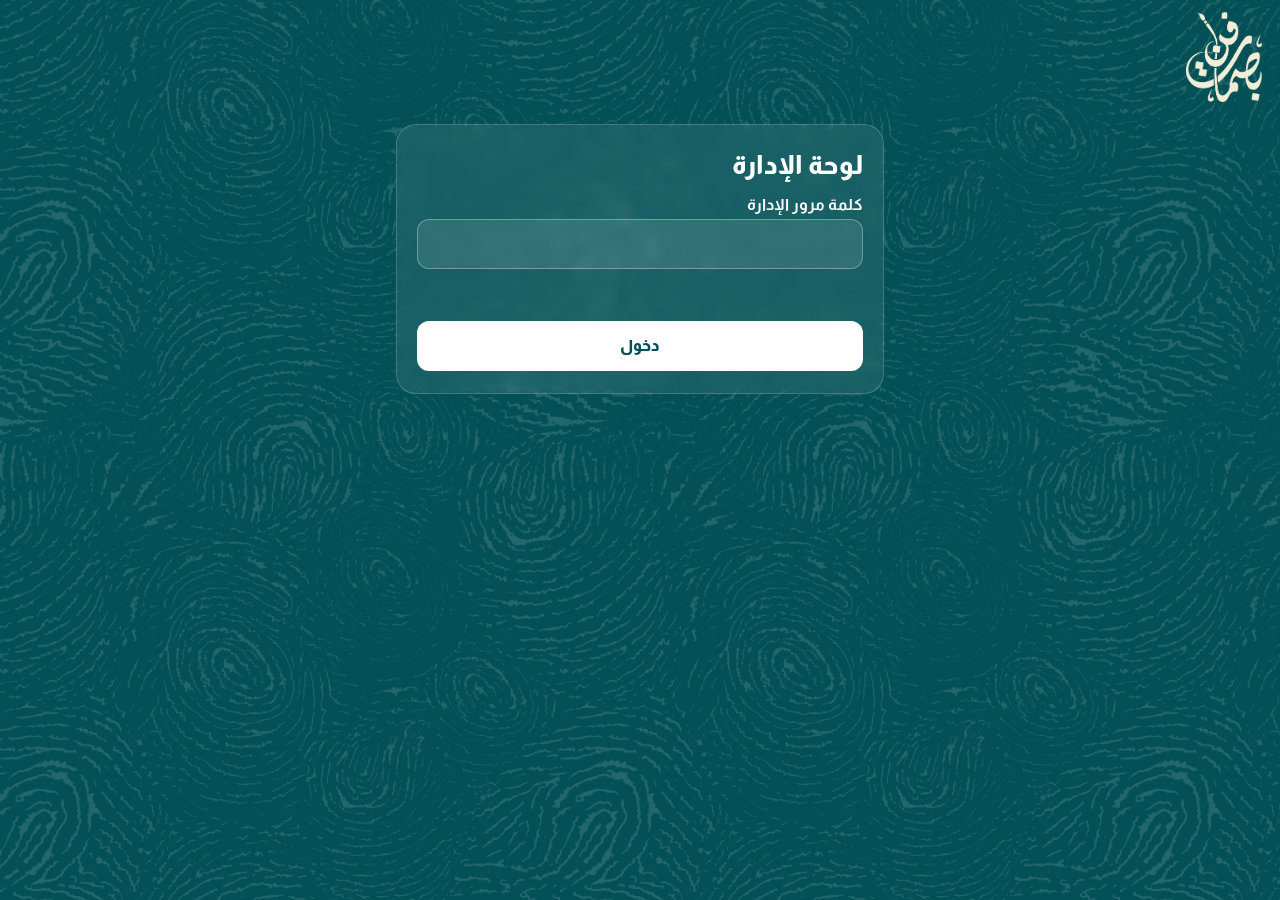
==== admin.html @ 519522b8 "Add files via upload" ====
<!doctype html><html lang="ar" dir="rtl"><head><meta charset="utf-8">
<meta name="viewport" content="width=device-width,initial-scale=1,viewport-fit=cover"><meta name="theme-color" content="#035157"><title>ArtMarks Admin</title>
<link href="https://fonts.googleapis.com/css2?family=Almarai:wght@400;700;800&display=swap" rel="stylesheet">
<link rel="stylesheet" href="style.css"></head><body>
<header><img src="logo.png" alt="بصمات فن"><button id="out" class="l hide">خروج</button></header>
<main>
<section id="lg" class="panel"><h1>لوحة الإدارة</h1>
<label>كلمة مرور الإدارة</label><input id="pw" type="password" autocomplete="off">
<div class="err" id="er"></div><button class="btn" id="in">دخول</button></section>
<div id="app" class="hide">
<section class="panel"><h1>المعرض الحالي</h1><p class="sub" id="cur"></p>
<div id="st"><div>المسجلون<b id="a">0</b></div><div>الداخلون<b id="b">0</b></div></div>
<button class="btn l" id="csv">تنزيل قائمة الزوار (Excel)</button></section>
<section class="panel"><h1>معرض جديد</h1>
<label>اسم المعرض بالعربي</label><input id="n1"><label>Exhibition name (English)</label><input id="n2" style="direction:ltr;text-align:start">
<label>تاريخ المعرض</label><input id="dt" type="date">
<div class="err" id="er2"></div><button class="btn" id="sv">حفظ وتفعيل</button></section>
<section class="panel"><h1>المعارض</h1><div id="list"></div></section>
<p class="sub" id="qt"></p>
</div></main>
<script src="config.js"></script>
<script>
const $=i=>document.getElementById(i);
const api=async(a,d={})=>{try{const r=await fetch(CFG.API,{method:'POST',headers:{'Content-Type':'text/plain'},body:JSON.stringify({a,pass,...d})});return await r.json()}catch(e){return{ok:false,err:'net'}}};
let pass=sessionStorage.getItem('ap')||'';
async function load(){
 const r=await api('events');
 if(!r.ok||!r.events){sessionStorage.removeItem('ap');$('er').textContent=r.err=='locked'?'محاولات كثيرة، انتظري 5 دقائق':'كلمة المرور غير صحيحة';return false}
 $('lg').classList.add('hide');$('app').classList.remove('hide');$('out').classList.remove('hide');
 const act=r.events.find(e=>e.active);
 $('cur').textContent=act?act.name_ar+' – '+act.event_date:'لا يوجد معرض مفعّل — أضيفي معرضاً جديداً';
 const L=$('list');L.innerHTML='';
 r.events.forEach(e=>{const row=document.createElement('div');row.className='row';const t=document.createElement('span');t.textContent=e.name_ar+' · '+e.event_date;row.append(t);
  if(e.active){const b=document.createElement('span');b.className='badge';b.textContent='مفعّل';row.append(b)}
  else{const b=document.createElement('button');b.className='l';b.textContent='تفعيل';b.onclick=async()=>{b.disabled=true;await api('activate',{id:e.id});load()};row.append(b)}
  L.append(row)});
 $('qt').textContent='رسائل الإيميل المتبقية اليوم: '+(r.brevo?'عبر Brevo':r.quota);
 const s=await api('stats');if(s.ok){$('a').textContent=s.total;$('b').textContent=s.inside}
 return true}
$('in').onclick=async()=>{$('er').textContent='';pass=$('pw').value.trim();sessionStorage.setItem('ap',pass);load()};
$('out').onclick=()=>{sessionStorage.removeItem('ap');location.reload()};
$('sv').onclick=async()=>{const e=$('er2');e.textContent='';
 if(!$('n1').value.trim()||!$('n2').value.trim()||!$('dt').value)return e.textContent='أكملي الاسمين والتاريخ';
 $('sv').disabled=true;const r=await api('save_event',{name_ar:$('n1').value,name_en:$('n2').value,date:$('dt').value});$('sv').disabled=false;
 if(!r.ok)return e.textContent='تعذّر الحفظ';['n1','n2','dt'].forEach(i=>$(i).value='');load()};
$('csv').onclick=async()=>{const r=await api('visitors');if(!r.ok)return;
 const q=v=>'"'+String(v??'').replace(/"/g,'""')+'"';
 const rows=[['serial','name','phone','email','registered','checked_in'].join(',')].concat(r.rows.map(x=>[x.serial,x.name,x.phone,x.email,x.registered,x.checked_in].map(q).join(',')));
 const a=document.createElement('a');a.href=URL.createObjectURL(new Blob(['\ufeff'+rows.join('\n')],{type:'text/csv'}));a.download='visitors.csv';a.click()};
if(pass)load();
</script></body></html>
---- style.css ----
:root{--t:#035157;--soft:#d6e6e6}
*{box-sizing:border-box}
html{-webkit-text-size-adjust:100%}
body{margin:0;font-family:Almarai,system-ui,sans-serif;background:var(--t) url(pat.png);background-size:560px;color:#fff;min-height:100vh;min-height:100dvh}
header{display:flex;justify-content:space-between;align-items:center;padding:calc(env(safe-area-inset-top,0px) + 12px) max(18px,env(safe-area-inset-right,0px)) 8px max(18px,env(safe-area-inset-left,0px))}
header img{height:90px}
header.hero{display:block;text-align:center;position:relative;padding-top:calc(env(safe-area-inset-top,0px) + 30px);padding-bottom:6px}
header.hero img{height:clamp(170px,42vw,250px);margin:0 auto;display:block}
header.hero .l{position:absolute;top:calc(env(safe-area-inset-top,0px) + 12px);left:14px;min-height:40px;padding:6px 18px;border-radius:999px}
button{font:inherit;cursor:pointer;border:0;border-radius:12px;padding:12px 20px;min-height:50px;background:#fff;color:var(--t);font-weight:800;-webkit-appearance:none;appearance:none}
button.l{background:transparent;color:#fff;border:1.5px solid #ffffffb0}
button:disabled{opacity:.5}
main{max-width:520px;margin:0 auto;padding:14px 16px calc(env(safe-area-inset-bottom,0px) + 30px)}
.panel{background:#ffffff14;border:1px solid #ffffff2e;border-radius:20px;padding:22px 20px;-webkit-backdrop-filter:blur(6px);backdrop-filter:blur(6px)}
h1{margin:.1em 0;font-size:1.65rem;font-weight:800}
.sub{color:var(--soft);margin:0 0 14px;line-height:1.7}
label{display:block;font-weight:700;margin:16px 0 6px}
input{width:100%;font:inherit;font-size:16px;min-height:50px;padding:12px 14px;color:#fff;background:#ffffff1c;border:1.5px solid #ffffff4d;border-radius:12px;-webkit-appearance:none;appearance:none}
input::placeholder{color:#ffffff80}
input:focus,button:focus-visible{outline:0;border-color:#fff;box-shadow:0 0 0 3px #ffffff40}
input:-webkit-autofill{-webkit-text-fill-color:#fff;transition:background-color 9999s}
input[type=email],input[type=tel],#code{direction:ltr;text-align:start}
.err{color:#ffc9c4;min-height:1.5em;margin:10px 0;font-weight:700}
.btn{width:100%;margin-top:8px}
canvas{width:100%;height:auto;border-radius:16px;box-shadow:0 10px 30px #0006;margin-bottom:14px}
.hide{display:none!important}
#ov{position:fixed;inset:0;display:none;flex-direction:column;align-items:center;justify-content:center;color:#fff;text-align:center;font-size:1.7rem;font-weight:800;z-index:9;padding:20px}
#ov small{font-size:1.1rem;font-weight:400}
#st{display:flex;gap:10px;margin-bottom:12px}
#st div{flex:1;background:#ffffff1a;border:1px solid #ffffff2e;border-radius:12px;padding:10px;text-align:center}
#st b{display:block;font-size:1.8rem}
#rd{border-radius:12px;overflow:hidden}
input[type=date]{color-scheme:dark}
.row{display:flex;justify-content:space-between;align-items:center;gap:10px;padding:12px 0;border-top:1px solid #ffffff2e}
.row button{min-height:40px;padding:6px 16px}
.badge{background:#fff;color:var(--t);border-radius:999px;padding:4px 12px;font-weight:800;font-size:.9rem}
.panel+.panel{margin-top:14px}
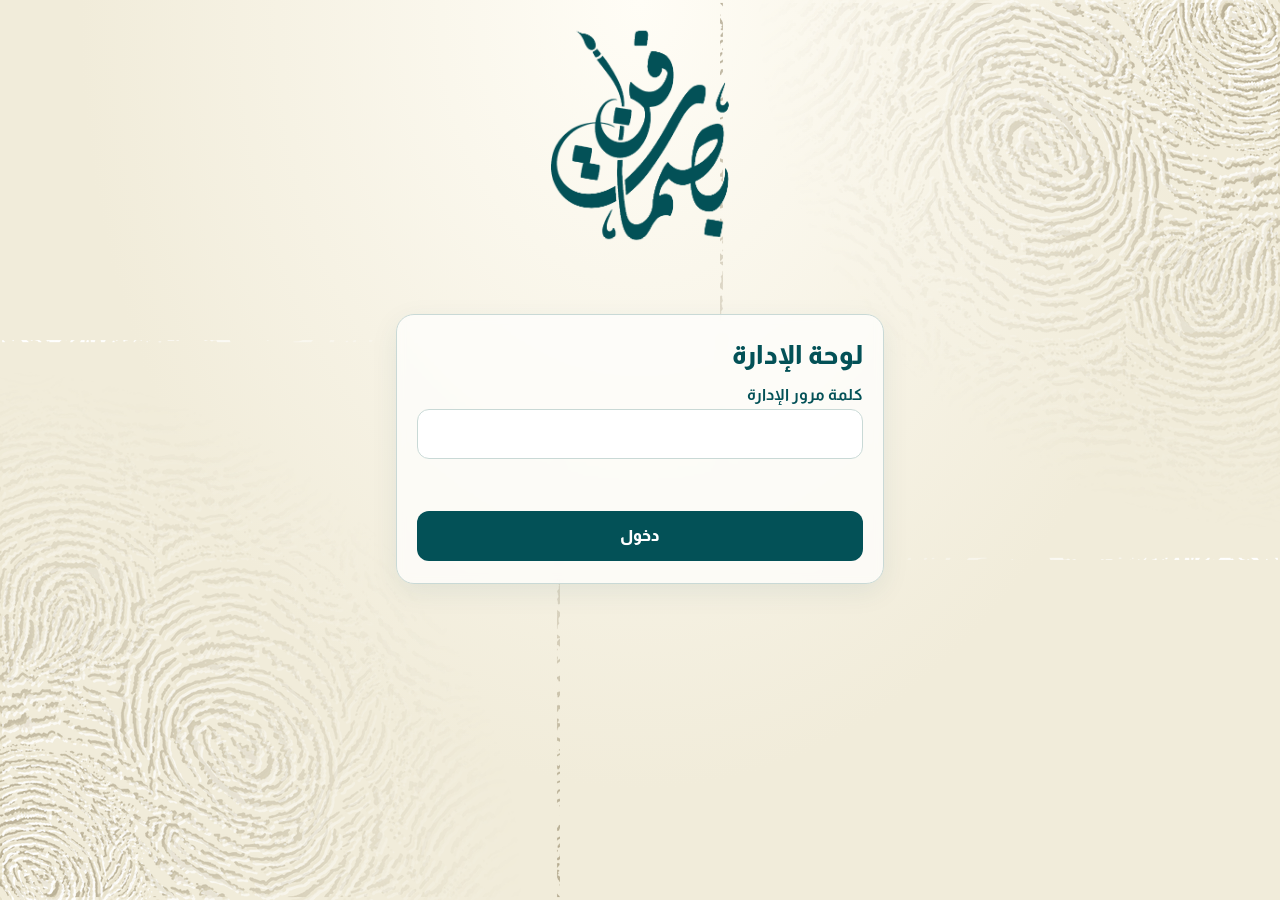
==== commit b966f78c: "Add files via upload" ====
--- a/admin.html
+++ b/admin.html
@@ -1,51 +1,204 @@
-<!doctype html><html lang="ar" dir="rtl"><head><meta charset="utf-8">
-<meta name="viewport" content="width=device-width,initial-scale=1,viewport-fit=cover"><meta name="theme-color" content="#035157"><title>ArtMarks Admin</title>
-<link href="https://fonts.googleapis.com/css2?family=Almarai:wght@400;700;800&display=swap" rel="stylesheet">
-<link rel="stylesheet" href="style.css"></head><body>
-<header><img src="logo.png" alt="بصمات فن"><button id="out" class="l hide">خروج</button></header>
-<main>
-<section id="lg" class="panel"><h1>لوحة الإدارة</h1>
-<label>كلمة مرور الإدارة</label><input id="pw" type="password" autocomplete="off">
-<div class="err" id="er"></div><button class="btn" id="in">دخول</button></section>
-<div id="app" class="hide">
-<section class="panel"><h1>المعرض الحالي</h1><p class="sub" id="cur"></p>
-<div id="st"><div>المسجلون<b id="a">0</b></div><div>الداخلون<b id="b">0</b></div></div>
-<button class="btn l" id="csv">تنزيل قائمة الزوار (Excel)</button></section>
-<section class="panel"><h1>معرض جديد</h1>
-<label>اسم المعرض بالعربي</label><input id="n1"><label>Exhibition name (English)</label><input id="n2" style="direction:ltr;text-align:start">
-<label>تاريخ المعرض</label><input id="dt" type="date">
-<div class="err" id="er2"></div><button class="btn" id="sv">حفظ وتفعيل</button></section>
-<section class="panel"><h1>المعارض</h1><div id="list"></div></section>
-<p class="sub" id="qt"></p>
-</div></main>
-<script src="config.js"></script>
-<script>
-const $=i=>document.getElementById(i);
-const api=async(a,d={})=>{try{const r=await fetch(CFG.API,{method:'POST',headers:{'Content-Type':'text/plain'},body:JSON.stringify({a,pass,...d})});return await r.json()}catch(e){return{ok:false,err:'net'}}};
-let pass=sessionStorage.getItem('ap')||'';
-async function load(){
- const r=await api('events');
- if(!r.ok||!r.events){sessionStorage.removeItem('ap');$('er').textContent=r.err=='locked'?'محاولات كثيرة، انتظري 5 دقائق':'كلمة المرور غير صحيحة';return false}
- $('lg').classList.add('hide');$('app').classList.remove('hide');$('out').classList.remove('hide');
- const act=r.events.find(e=>e.active);
- $('cur').textContent=act?act.name_ar+' – '+act.event_date:'لا يوجد معرض مفعّل — أضيفي معرضاً جديداً';
- const L=$('list');L.innerHTML='';
- r.events.forEach(e=>{const row=document.createElement('div');row.className='row';const t=document.createElement('span');t.textContent=e.name_ar+' · '+e.event_date;row.append(t);
-  if(e.active){const b=document.createElement('span');b.className='badge';b.textContent='مفعّل';row.append(b)}
-  else{const b=document.createElement('button');b.className='l';b.textContent='تفعيل';b.onclick=async()=>{b.disabled=true;await api('activate',{id:e.id});load()};row.append(b)}
-  L.append(row)});
- $('qt').textContent='رسائل الإيميل المتبقية اليوم: '+(r.brevo?'عبر Brevo':r.quota);
- const s=await api('stats');if(s.ok){$('a').textContent=s.total;$('b').textContent=s.inside}
- return true}
-$('in').onclick=async()=>{$('er').textContent='';pass=$('pw').value.trim();sessionStorage.setItem('ap',pass);load()};
-$('out').onclick=()=>{sessionStorage.removeItem('ap');location.reload()};
-$('sv').onclick=async()=>{const e=$('er2');e.textContent='';
- if(!$('n1').value.trim()||!$('n2').value.trim()||!$('dt').value)return e.textContent='أكملي الاسمين والتاريخ';
- $('sv').disabled=true;const r=await api('save_event',{name_ar:$('n1').value,name_en:$('n2').value,date:$('dt').value});$('sv').disabled=false;
- if(!r.ok)return e.textContent='تعذّر الحفظ';['n1','n2','dt'].forEach(i=>$(i).value='');load()};
-$('csv').onclick=async()=>{const r=await api('visitors');if(!r.ok)return;
- const q=v=>'"'+String(v??'').replace(/"/g,'""')+'"';
- const rows=[['serial','name','phone','email','registered','checked_in'].join(',')].concat(r.rows.map(x=>[x.serial,x.name,x.phone,x.email,x.registered,x.checked_in].map(q).join(',')));
- const a=document.createElement('a');a.href=URL.createObjectURL(new Blob(['\ufeff'+rows.join('\n')],{type:'text/csv'}));a.download='visitors.csv';a.click()};
-if(pass)load();
-</script></body></html>
+<!doctype html>
+<html lang="ar" dir="rtl">
+  <head>
+    <meta charset="utf-8" />
+    <meta name="viewport" content="width=device-width,initial-scale=1,viewport-fit=cover" />
+    <meta name="theme-color" content="#F1ECDA" />
+    <title>ArtMarks</title>
+    <link
+      href="https://fonts.googleapis.com/css2?family=Almarai:wght@300;400;700;800&display=swap"
+      rel="stylesheet"
+    />
+    <link rel="stylesheet" href="style.css" />
+  </head>
+  <body class="staff">
+    <header><img src="logo-teal.png" alt="بصمات فن" /></header>
+    <main>
+      <section id="lg" class="panel">
+        <h1>لوحة الإدارة</h1>
+        <label>كلمة مرور الإدارة</label><input id="pw" type="password" autocomplete="off" />
+        <div class="err" id="er"></div>
+        <button class="btn" id="in">دخول</button>
+      </section>
+      <div id="app" class="hide">
+        <section class="panel">
+          <h1>المعرض الحالي</h1>
+          <p class="sub" id="cur"></p>
+          <div id="st">
+            <div>الضيوف المسجلون<b id="a1">0</b></div>
+            <div>الضيوف الداخلون<b id="b1">0</b></div>
+            <div>الفنانون المسجلون<b id="a2">0</b></div>
+            <div>الفنانون الداخلون<b id="b2">0</b></div>
+          </div>
+          <button class="btn l" id="csv">تنزيل قائمة الزوار (Excel)</button>
+        </section>
+        <section class="panel">
+          <h1>رموز الدخول</h1>
+          <p class="sub">رمز الفنانين (يعطى للفنانين المشاركين فقط):</p>
+          <div class="code" id="ac"></div>
+          <input
+            id="nac"
+            placeholder="رمز جديد (4–12 حرفاً أو رقماً)"
+            style="direction: ltr"
+          /><button class="btn l" id="sac">تغيير رمز الفنانين</button>
+          <p class="sub" style="margin-top: 14px">رمز فريق البوابة:</p>
+          <div class="code" id="gp"></div>
+          <div class="err" id="er3"></div>
+        </section>
+        <section class="panel">
+          <h1>معرض جديد</h1>
+          <label>اسم المعرض بالعربي</label><input id="n1" /><label>Exhibition name (English)</label
+          ><input id="n2" style="direction: ltr; text-align: start" /> <label>تاريخ المعرض</label
+          ><input id="dt" type="date" />
+          <div class="err" id="er2"></div>
+          <button class="btn" id="sv">حفظ وتفعيل</button>
+        </section>
+        <section class="panel">
+          <h1>المعارض</h1>
+          <div id="list"></div>
+        </section>
+        <section class="panel links">
+          <h1>الروابط</h1>
+          <div id="lk"></div>
+        </section>
+        <p class="sub" id="qt"></p>
+        <button class="btn l" id="out">خروج</button>
+      </div>
+    </main>
+    <script src="config.js"></script>
+    <script src="common.js"></script>
+    <script>
+      const $ = (i) => document.getElementById(i),
+        LD = (d) => "\u2066" + String(d).replace(/-/g, "\u2011") + "\u2069";
+      let pass = sessionStorage.getItem("ap") || "";
+      const api = (a, d = {}) => AM.api(a, { pass, ...d });
+      async function load() {
+        const r = await api("events");
+        if (!r.ok || !r.events) {
+          sessionStorage.removeItem("ap");
+          $("er").textContent =
+            r.err == "locked" ? "محاولات كثيرة، انتظري 5 دقائق" : "كلمة المرور غير صحيحة";
+          return false;
+        }
+        $("lg").classList.add("hide");
+        $("app").classList.remove("hide");
+        const act = r.events.find((e) => e.active);
+        $("cur").textContent = act
+          ? act.name_ar + " – " + LD(act.event_date)
+          : "لا يوجد معرض مفعّل — أضيفي معرضاً جديداً";
+        $("ac").textContent = r.artist_code;
+        $("gp").textContent = r.gate_pin;
+        const L = $("list");
+        L.innerHTML = "";
+        r.events.forEach((e) => {
+          const row = document.createElement("div");
+          row.className = "row";
+          const t = document.createElement("span");
+          t.textContent = e.name_ar + " · " + LD(e.event_date);
+          row.append(t);
+          if (e.active) {
+            const b = document.createElement("span");
+            b.className = "badge";
+            b.textContent = "مفعّل";
+            row.append(b);
+          } else {
+            const b = document.createElement("button");
+            b.className = "l";
+            b.textContent = "تفعيل";
+            b.onclick = async () => {
+              b.disabled = true;
+              await api("activate", { id: e.id });
+              load();
+            };
+            row.append(b);
+          }
+          L.append(row);
+        });
+        $("qt").textContent = "رسائل الإيميل المتبقية اليوم: " + (r.brevo ? "عبر Brevo" : r.quota);
+        const base = new URL(".", location.href).href,
+          lk = $("lk");
+        lk.innerHTML = "";
+        [
+          ["صفحة تسجيل الضيوف", base],
+          ["صفحة تسجيل الفنانين", base + "artist.html"],
+          ["بوابة الضيوف", base + "gate.html?type=guest"],
+          ["بوابة الفنانين", base + "gate.html?type=artist"],
+          ["التسجيل الفوري", base + "walkin.html"],
+        ].forEach(([n, u]) => {
+          const a = document.createElement("a");
+          a.href = u;
+          const b = document.createElement("strong");
+          b.textContent = n;
+          const sp = document.createElement("span");
+          sp.textContent = u;
+          sp.style.cssText =
+            "display:block;direction:ltr;text-align:right;font-size:.85rem;color:#2f7f85;font-weight:400";
+          a.append(b, sp);
+          lk.append(a);
+        });
+        const s = await AM.api("stats", { pass });
+        if (s.ok) {
+          $("a1").textContent = s.guest.total;
+          $("b1").textContent = s.guest.inside;
+          $("a2").textContent = s.artist.total;
+          $("b2").textContent = s.artist.inside;
+        }
+        return true;
+      }
+      $("in").onclick = () => {
+        $("er").textContent = "";
+        pass = $("pw").value.trim();
+        sessionStorage.setItem("ap", pass);
+        load();
+      };
+      $("out").onclick = () => {
+        sessionStorage.removeItem("ap");
+        location.reload();
+      };
+      $("sac").onclick = async () => {
+        $("er3").textContent = "";
+        const r = await api("set_artist_code", { code: $("nac").value });
+        if (!r.ok) return ($("er3").textContent = "الرمز يجب أن يكون من 4 إلى 12 حرفاً أو رقماً");
+        $("nac").value = "";
+        load();
+      };
+      $("sv").onclick = async () => {
+        const e = $("er2");
+        e.textContent = "";
+        if (!$("n1").value.trim() || !$("n2").value.trim() || !$("dt").value)
+          return (e.textContent = "أكملي الاسمين والتاريخ");
+        $("sv").disabled = true;
+        const r = await api("save_event", {
+          name_ar: $("n1").value,
+          name_en: $("n2").value,
+          date: $("dt").value,
+        });
+        $("sv").disabled = false;
+        if (!r.ok) return (e.textContent = "تعذّر الحفظ");
+        ["n1", "n2", "dt"].forEach((i) => ($(i).value = ""));
+        load();
+      };
+      $("csv").onclick = async () => {
+        const r = await api("visitors");
+        if (!r.ok) return;
+        const q = (v) => '"' + String(v ?? "").replace(/"/g, '""') + '"';
+        const rows = [
+          ["type", "serial", "name", "phone", "email", "source", "registered", "checked_in"].join(
+            ",",
+          ),
+        ].concat(
+          r.rows.map((x) =>
+            [x.type, AM.pad(x), x.name, x.phone, x.email, x.source, x.registered, x.checked_in]
+              .map(q)
+              .join(","),
+          ),
+        );
+        const a = document.createElement("a");
+        a.href = URL.createObjectURL(new Blob(["\ufeff" + rows.join("\n")], { type: "text/csv" }));
+        a.download = "visitors.csv";
+        a.click();
+      };
+      if (pass) load();
+    </script>
+  </body>
+</html>
--- a/style.css
+++ b/style.css
@@ -1,37 +1,284 @@
-:root{--t:#035157;--soft:#d6e6e6}
-*{box-sizing:border-box}
-html{-webkit-text-size-adjust:100%}
-body{margin:0;font-family:Almarai,system-ui,sans-serif;background:var(--t) url(pat.png);background-size:560px;color:#fff;min-height:100vh;min-height:100dvh}
-header{display:flex;justify-content:space-between;align-items:center;padding:calc(env(safe-area-inset-top,0px) + 12px) max(18px,env(safe-area-inset-right,0px)) 8px max(18px,env(safe-area-inset-left,0px))}
-header img{height:90px}
-header.hero{display:block;text-align:center;position:relative;padding-top:calc(env(safe-area-inset-top,0px) + 30px);padding-bottom:6px}
-header.hero img{height:clamp(170px,42vw,250px);margin:0 auto;display:block}
-header.hero .l{position:absolute;top:calc(env(safe-area-inset-top,0px) + 12px);left:14px;min-height:40px;padding:6px 18px;border-radius:999px}
-button{font:inherit;cursor:pointer;border:0;border-radius:12px;padding:12px 20px;min-height:50px;background:#fff;color:var(--t);font-weight:800;-webkit-appearance:none;appearance:none}
-button.l{background:transparent;color:#fff;border:1.5px solid #ffffffb0}
-button:disabled{opacity:.5}
-main{max-width:520px;margin:0 auto;padding:14px 16px calc(env(safe-area-inset-bottom,0px) + 30px)}
-.panel{background:#ffffff14;border:1px solid #ffffff2e;border-radius:20px;padding:22px 20px;-webkit-backdrop-filter:blur(6px);backdrop-filter:blur(6px)}
-h1{margin:.1em 0;font-size:1.65rem;font-weight:800}
-.sub{color:var(--soft);margin:0 0 14px;line-height:1.7}
-label{display:block;font-weight:700;margin:16px 0 6px}
-input{width:100%;font:inherit;font-size:16px;min-height:50px;padding:12px 14px;color:#fff;background:#ffffff1c;border:1.5px solid #ffffff4d;border-radius:12px;-webkit-appearance:none;appearance:none}
-input::placeholder{color:#ffffff80}
-input:focus,button:focus-visible{outline:0;border-color:#fff;box-shadow:0 0 0 3px #ffffff40}
-input:-webkit-autofill{-webkit-text-fill-color:#fff;transition:background-color 9999s}
-input[type=email],input[type=tel],#code{direction:ltr;text-align:start}
-.err{color:#ffc9c4;min-height:1.5em;margin:10px 0;font-weight:700}
-.btn{width:100%;margin-top:8px}
-canvas{width:100%;height:auto;border-radius:16px;box-shadow:0 10px 30px #0006;margin-bottom:14px}
-.hide{display:none!important}
-#ov{position:fixed;inset:0;display:none;flex-direction:column;align-items:center;justify-content:center;color:#fff;text-align:center;font-size:1.7rem;font-weight:800;z-index:9;padding:20px}
-#ov small{font-size:1.1rem;font-weight:400}
-#st{display:flex;gap:10px;margin-bottom:12px}
-#st div{flex:1;background:#ffffff1a;border:1px solid #ffffff2e;border-radius:12px;padding:10px;text-align:center}
-#st b{display:block;font-size:1.8rem}
-#rd{border-radius:12px;overflow:hidden}
-input[type=date]{color-scheme:dark}
-.row{display:flex;justify-content:space-between;align-items:center;gap:10px;padding:12px 0;border-top:1px solid #ffffff2e}
-.row button{min-height:40px;padding:6px 16px}
-.badge{background:#fff;color:var(--t);border-radius:999px;padding:4px 12px;font-weight:800;font-size:.9rem}
-.panel+.panel{margin-top:14px}
+:root {
+  --t: #035157;
+  --soft: #2f7f85;
+  --line: #c9d9d6;
+  --cream: #f1ecda;
+}
+* {
+  box-sizing: border-box;
+}
+html {
+  -webkit-text-size-adjust: 100%;
+}
+body {
+  margin: 0;
+  font-family: Almarai, system-ui, sans-serif;
+  background: radial-gradient(ellipse at 50% 0, #fffdf6 0, var(--cream) 62%);
+  color: var(--t);
+  min-height: 100vh;
+  min-height: 100dvh;
+  position: relative;
+  overflow-x: hidden;
+}
+body::before,
+body::after {
+  content: "";
+  position: fixed;
+  width: min(560px, 95vw);
+  aspect-ratio: 1;
+  background: url(emboss.png) no-repeat center/contain;
+  pointer-events: none;
+  z-index: 0;
+}
+body::before {
+  top: 0;
+  right: 0;
+}
+body::after {
+  bottom: 0;
+  left: 0;
+  transform: rotate(180deg);
+}
+header,
+main {
+  position: relative;
+  z-index: 1;
+}
+header {
+  display: block;
+  text-align: center;
+  position: relative;
+  padding: calc(env(safe-area-inset-top, 0px) + 30px) 16px 26px;
+}
+header img {
+  height: clamp(150px, 38vw, 210px);
+  margin: 0 auto;
+  display: block;
+}
+header .l {
+  position: absolute;
+  top: calc(env(safe-area-inset-top, 0px) + 12px);
+  left: 14px;
+  min-height: 40px;
+  padding: 6px 18px;
+  border-radius: 999px;
+}
+button {
+  font: inherit;
+  cursor: pointer;
+  border: 0;
+  border-radius: 12px;
+  padding: 12px 20px;
+  min-height: 50px;
+  background: var(--t);
+  color: #fff;
+  font-weight: 800;
+  -webkit-appearance: none;
+  appearance: none;
+}
+button.l {
+  background: transparent;
+  color: var(--t);
+  border: 1.5px solid var(--t);
+}
+button:disabled {
+  opacity: 0.5;
+}
+main {
+  max-width: 520px;
+  margin: 0 auto;
+  padding: 10px 16px calc(env(safe-area-inset-bottom, 0px) + 30px);
+}
+body.staff header {
+  padding-bottom: 34px;
+}
+body.staff main {
+  padding-top: 40px;
+}
+.panel {
+  background: #ffffffb3;
+  border: 1px solid var(--line);
+  border-radius: 18px;
+  padding: 22px 20px;
+  box-shadow: 0 8px 28px #03515714;
+  -webkit-backdrop-filter: blur(4px);
+  backdrop-filter: blur(4px);
+}
+.panel + .panel {
+  margin-top: 14px;
+}
+h1 {
+  margin: 0.1em 0;
+  font-size: 1.65rem;
+  font-weight: 800;
+  color: var(--t);
+}
+.sub {
+  color: var(--soft);
+  margin: 0 0 14px;
+  line-height: 1.7;
+}
+label {
+  display: block;
+  font-weight: 700;
+  margin: 16px 0 6px;
+  color: var(--t);
+}
+input {
+  width: 100%;
+  font: inherit;
+  font-size: 16px;
+  min-height: 50px;
+  padding: 12px 14px;
+  color: #06211e;
+  background: #fff;
+  border: 1.5px solid var(--line);
+  border-radius: 12px;
+  -webkit-appearance: none;
+  appearance: none;
+}
+input::placeholder {
+  color: #8aa7a6;
+}
+input:focus,
+button:focus-visible {
+  outline: 0;
+  border-color: var(--t);
+  box-shadow: 0 0 0 3px #03515728;
+}
+input[type="email"],
+input[type="tel"],
+#code {
+  direction: ltr;
+  text-align: start;
+}
+input[type="date"] {
+  color-scheme: light;
+}
+.err {
+  color: #b3261e;
+  min-height: 1.5em;
+  margin: 10px 0;
+  font-weight: 700;
+}
+.ok {
+  color: #1b7f3b;
+  font-weight: 700;
+  margin: 8px 0;
+}
+.btn {
+  width: 100%;
+  margin-top: 8px;
+}
+canvas {
+  width: 100%;
+  height: auto;
+  border-radius: 14px;
+  box-shadow: 0 10px 30px #03515733;
+  margin-bottom: 14px;
+}
+.hide {
+  display: none !important;
+}
+#ov {
+  position: fixed;
+  inset: 0;
+  display: none;
+  flex-direction: column;
+  align-items: center;
+  justify-content: center;
+  color: #fff;
+  text-align: center;
+  font-size: 1.7rem;
+  font-weight: 800;
+  z-index: 9;
+  padding: 20px;
+  line-height: 1.7;
+}
+#ov small {
+  font-size: 1.1rem;
+  font-weight: 400;
+}
+#st {
+  display: flex;
+  gap: 10px;
+  margin-bottom: 12px;
+  flex-wrap: wrap;
+}
+#st div {
+  flex: 1 1 40%;
+  background: #fff;
+  border: 1px solid var(--line);
+  border-radius: 12px;
+  padding: 10px;
+  text-align: center;
+  color: var(--soft);
+}
+#st b {
+  display: block;
+  font-size: 1.8rem;
+  color: var(--t);
+}
+#rd {
+  border-radius: 12px;
+  overflow: hidden;
+}
+.row {
+  display: flex;
+  justify-content: space-between;
+  align-items: center;
+  gap: 10px;
+  padding: 12px 0;
+  border-top: 1px solid var(--line);
+}
+.row button {
+  min-height: 40px;
+  padding: 6px 16px;
+}
+.badge {
+  background: var(--t);
+  color: #fff;
+  border-radius: 999px;
+  padding: 4px 12px;
+  font-weight: 800;
+  font-size: 0.9rem;
+}
+.seg {
+  display: flex;
+  gap: 8px;
+  margin-top: 6px;
+}
+.seg button {
+  flex: 1;
+  background: #fff;
+  color: var(--t);
+  border: 1.5px solid var(--line);
+}
+.seg button.on {
+  background: var(--t);
+  color: #fff;
+  border-color: var(--t);
+}
+.links a {
+  display: block;
+  padding: 9px 0;
+  color: var(--t);
+  word-break: break-all;
+  border-top: 1px solid var(--line);
+  font-size: 0.95rem;
+}
+.links a:first-child {
+  border-top: 0;
+}
+.code {
+  font-size: 1.6rem;
+  font-weight: 800;
+  letter-spacing: 0.12em;
+  direction: ltr;
+  text-align: center;
+  background: #fff;
+  border: 1px dashed var(--t);
+  border-radius: 12px;
+  padding: 10px;
+  margin: 8px 0;
+}
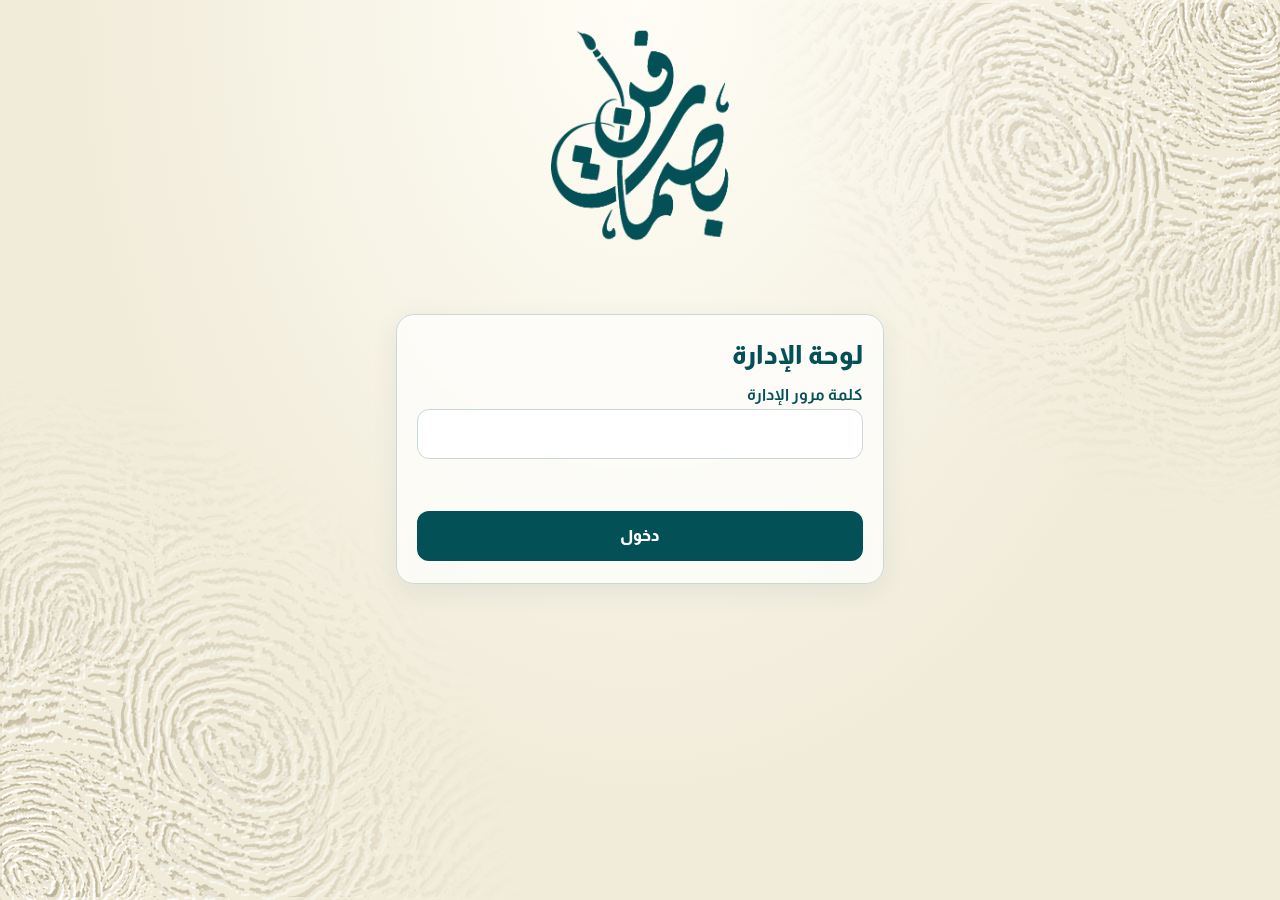
==== commit 31739317: "Add files via upload" ====
--- a/admin.html
+++ b/admin.html
@@ -34,14 +34,19 @@
         </section>
         <section class="panel">
           <h1>رموز الدخول</h1>
-          <p class="sub">رمز الفنانين (يعطى للفنانين المشاركين فقط):</p>
+          <p class="sub">
+            رمز الفنانين: يكتبه الفنان المشارك في صفحة تسجيل الفنانين، حتى لا يسجّل أي شخص نفسه
+            فناناً. أعطيه للفنانين المشاركين فقط:
+          </p>
           <div class="code" id="ac"></div>
           <input
             id="nac"
             placeholder="رمز جديد (4–12 حرفاً أو رقماً)"
             style="direction: ltr"
           /><button class="btn l" id="sac">تغيير رمز الفنانين</button>
-          <p class="sub" style="margin-top: 14px">رمز فريق البوابة:</p>
+          <p class="sub" style="margin-top: 14px">
+            رمز البوابة: أعطيه لموظفي المدخل ليفتحوا به صفحة المسح والتسجيل الفوري:
+          </p>
           <div class="code" id="gp"></div>
           <div class="err" id="er3"></div>
         </section>
